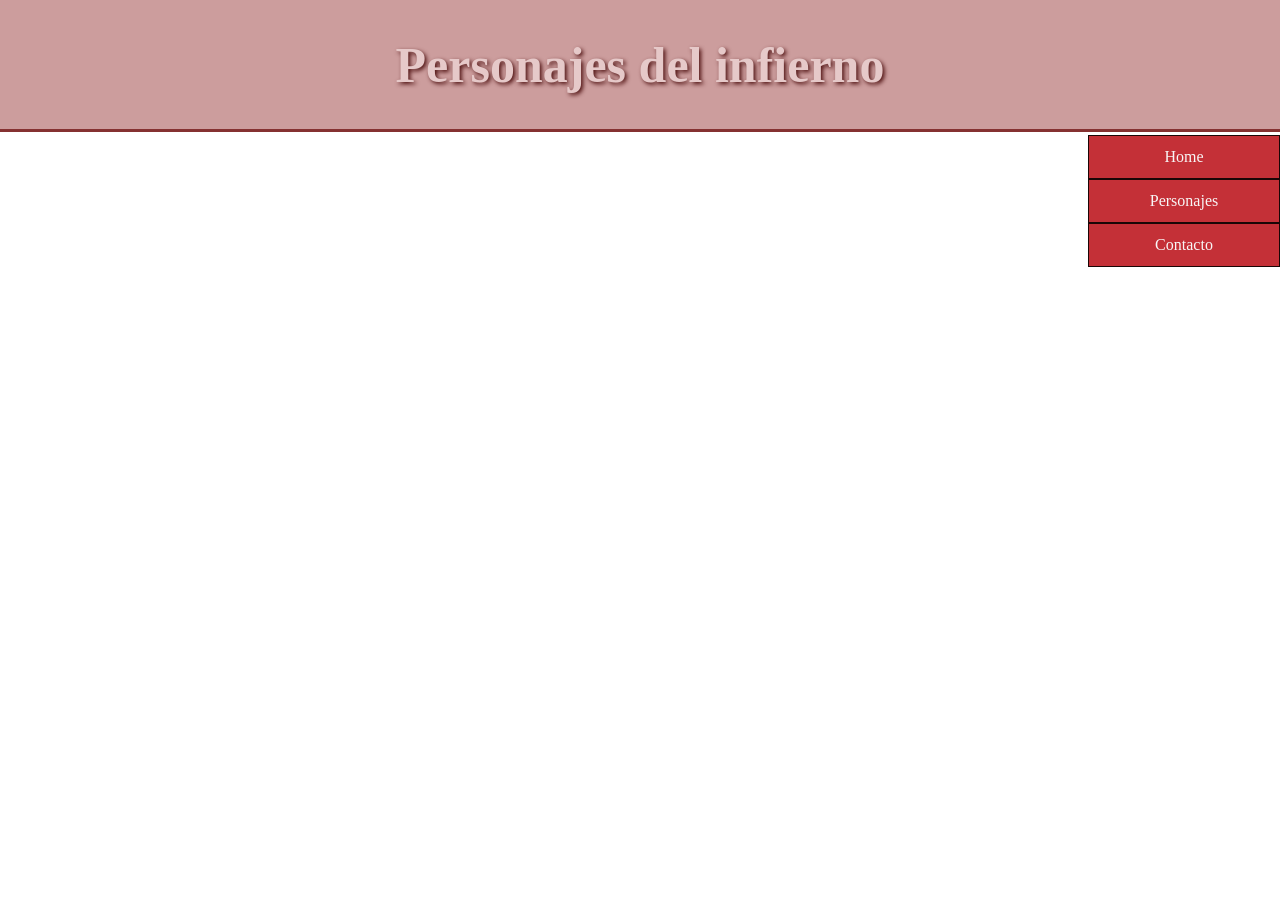
==== Webs/Infierno.html @ dab5af92 "asdaw" ====
<!DOCTYPE html>
<html> 
    <head>
        <meta charset =“UTF8”>
        <link rel="stylesheet" href="Infierno.css">
        <title>Infierno</title>
    </head>

    <body>
        <header class="titulo">
            <h1>Personajes del infierno</h1>
        </header>

        <div class="div1">
            <ul>
                <li><a href="Proyecto.html" >Home</a></li>
                <li class="lis"><a href="Personajes.html" >Personajes</a>
                    <ul class="lista">
                        <li><a href="Infierno.html" >Infierno</a></li>
                        <li><a href="Cielo.html" >Cielo</a></li>
                    </ul>
                </li>
                <li><a href="Episodios.html">Contacto</a></li>
            </ul>
        </div>        
    </body>
---- Webs/Infierno.css ----
body{
        margin: 0;   /* elimina márgenes por defecto */
        height: 100vh;               /* ocupa toda la altura de la ventana */
        background-image: url('Infierno.jpg');       /* ruta de mi imagen */
        background-size: cover;              /* ajusta la imagen para cubrir todo */
        background-position: center;            /* centra la imagen */
}

ul {
    list-style-type: none;   /* Quita los puntos o viñetas de la lista */
    margin: 0;               /* Elimina márgenes externos */
    padding: 0;              /* Elimina el espacio interno por defecto */
    width: 15%;              /* Define el ancho del menú lateral */
    background-color: #c43037; /* Color de fondo rojo oscuro */
    position: fixed;         /* Fija el menú en la pantalla aunque se haga scroll */
    right: 0;                /* Lo coloca pegado al lado derecho */
    top: 15%;                /* Lo baja un poco desde la parte superior */
}


li {
    position: relative;      /* Permite que los submenús se posicionen respecto a cada <li> */
}

li a {
    text-decoration: none;   /* Quita el subrayado de los enlaces */
    padding: 12px 16px;      /* Añade espacio interno para que el botón sea más grande */
    display: block;          /* Hace que el enlace ocupe todo el ancho disponible */
    border: 1.7px solid rgb(26, 6, 6); /* Añade un borde oscuro alrededor de cada enlace */
    color: rgb(248, 246, 246); /* Texto en color blanco */
    text-align: center;      /* Centra el texto dentro del enlace */
}

li a:hover {
    background-color: rgb(233, 215, 215); /* Cambia el fondo al pasar el cursor */
    color: rgb(126, 36, 36);              /* Cambia el color del texto al pasar el cursor */
}

ul.lista {
    display: none;                  /* El submenú está oculto por defecto, solo aparece al hacer hover en el padre */
    position: absolute;             /* Se posiciona de manera absoluta respecto al <li> contenedor */
    top: 100%;                      /* Lo coloca justo debajo del enlace principal (al 100% de la altura del <li>) */
    left: 0;                        /* Alinea el submenú al borde izquierdo del <li> */
    background-color: rgb(126, 36, 36); /* Color de fondo rojo oscuro para diferenciarlo del menú principal */
    color: rgb(233, 215, 215);      /* Color del texto en un tono claro para buen contraste */
    width: 100%;                    /* Hace que el submenú tenga el mismo ancho que el <li> padre */
    z-index: 1;                     /* Se asegura de que el submenú aparezca por encima de otros elementos de la página */
    border: 1.7px solid rgb(26, 6, 6); /* Añade un borde oscuro, consistente con el estilo del menú principal */
}

ul.lista li a {
    border-top: 1px solid rgb(126, 36, 36); /* Añade una línea divisoria entre las opciones del submenú */
    padding: 10px;              /* Espacio interno más pequeño que el menú principal */
}

li.lis:hover ul.lista {
    display: block;          /* Cuando pasas el cursor por el <li class="lis">, el submenú aparece */
}

header{
    background-color: rgba(150, 55, 55, 0.486);
    background-size: cover; 
    background-repeat: no-repeat; 
    text-align: center;
    padding: 2px;
    font-size: 25px;
    font-family: Cambria, Cochin, Georgia, Times, 'Times New Roman', serif;
    border-bottom: 3px solid rgb(133, 49, 49); 
    color:rgb(230, 201, 201);  
    position: relative;
    text-shadow: 2px 2px 4px rgb(78, 16, 16);
}
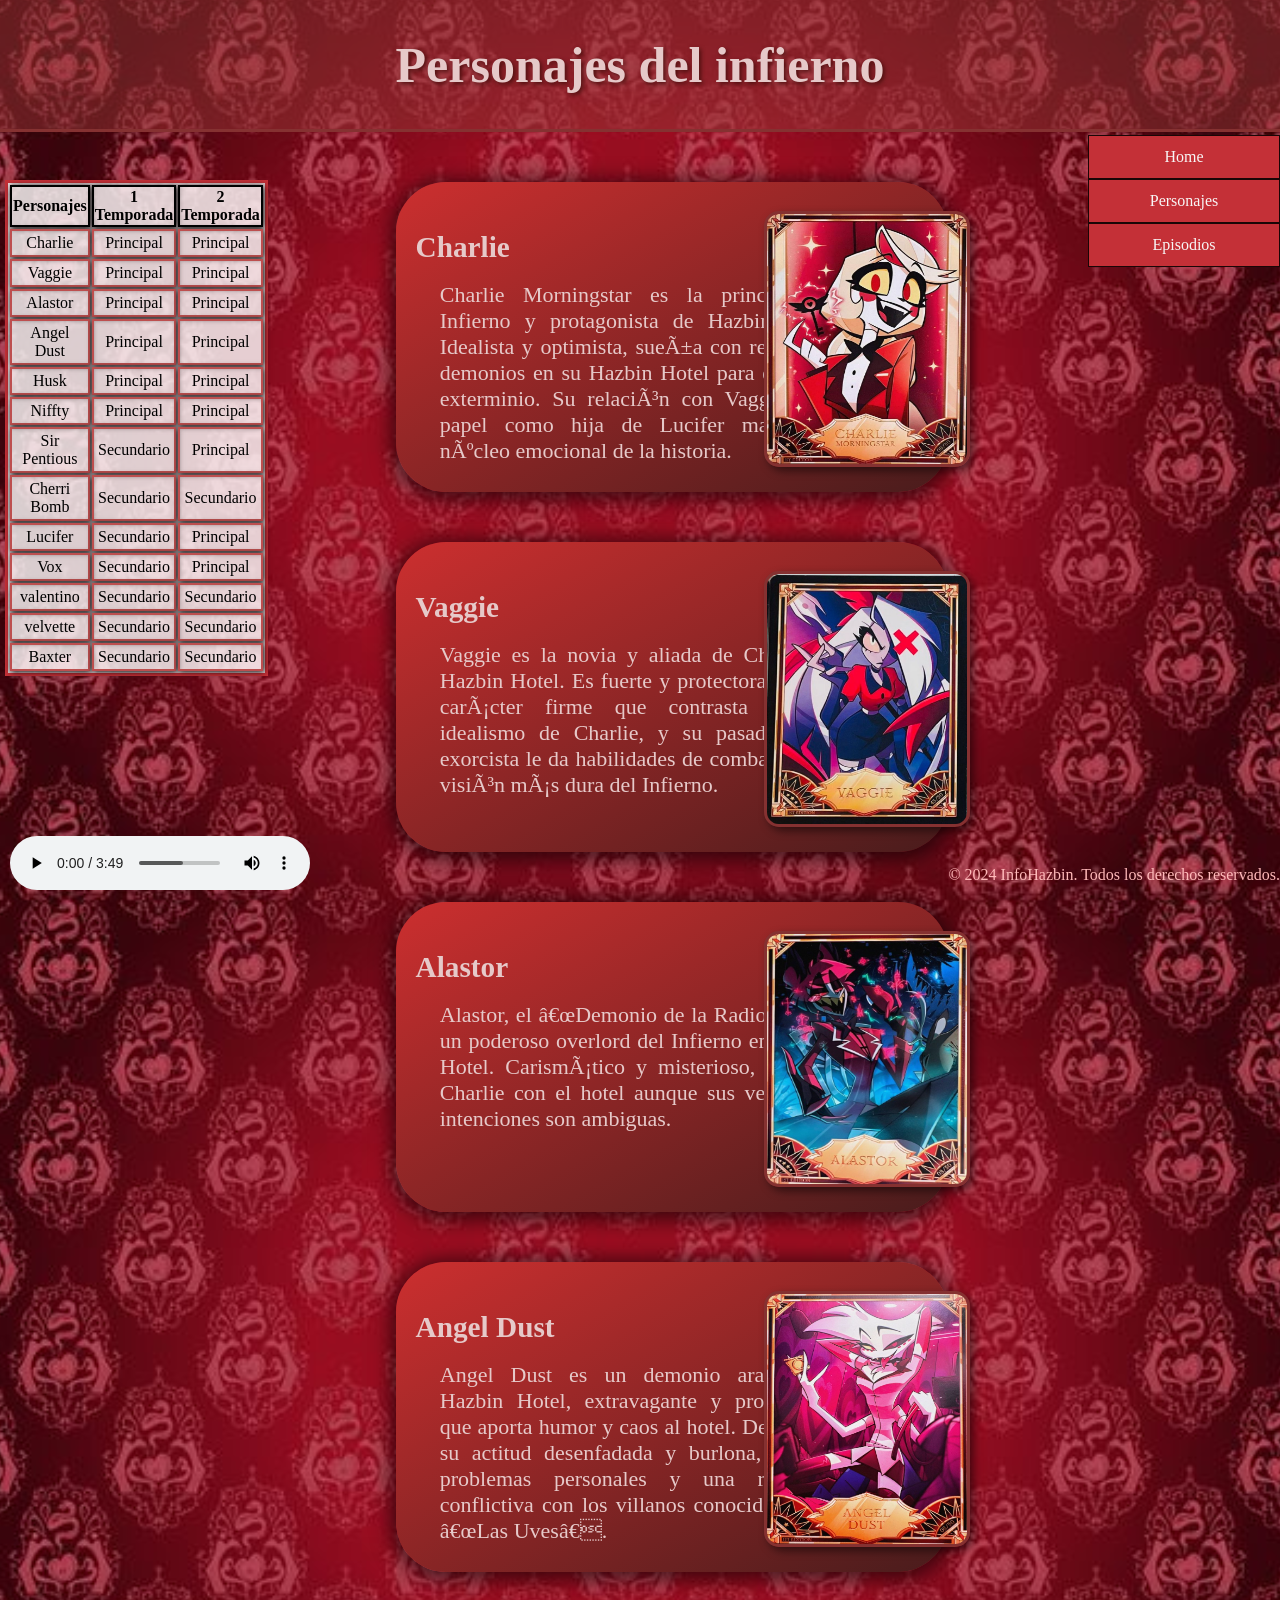
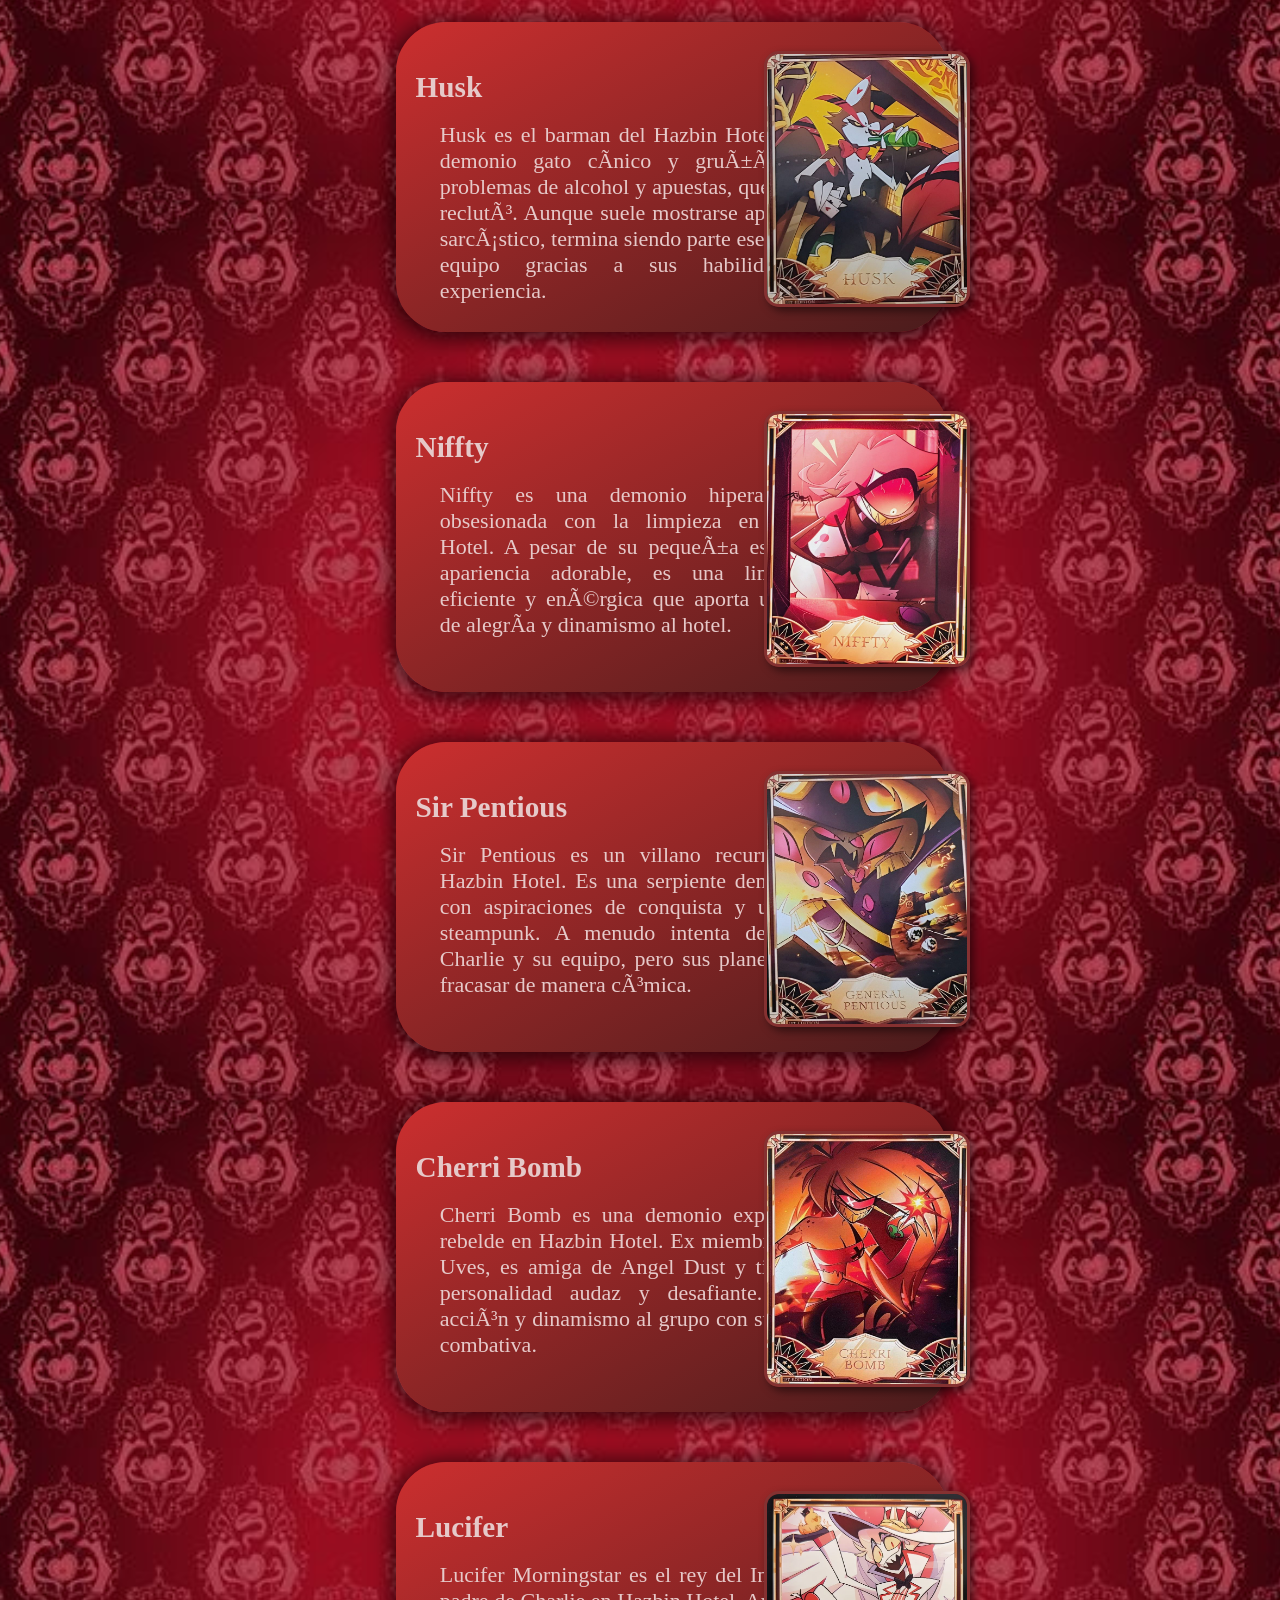
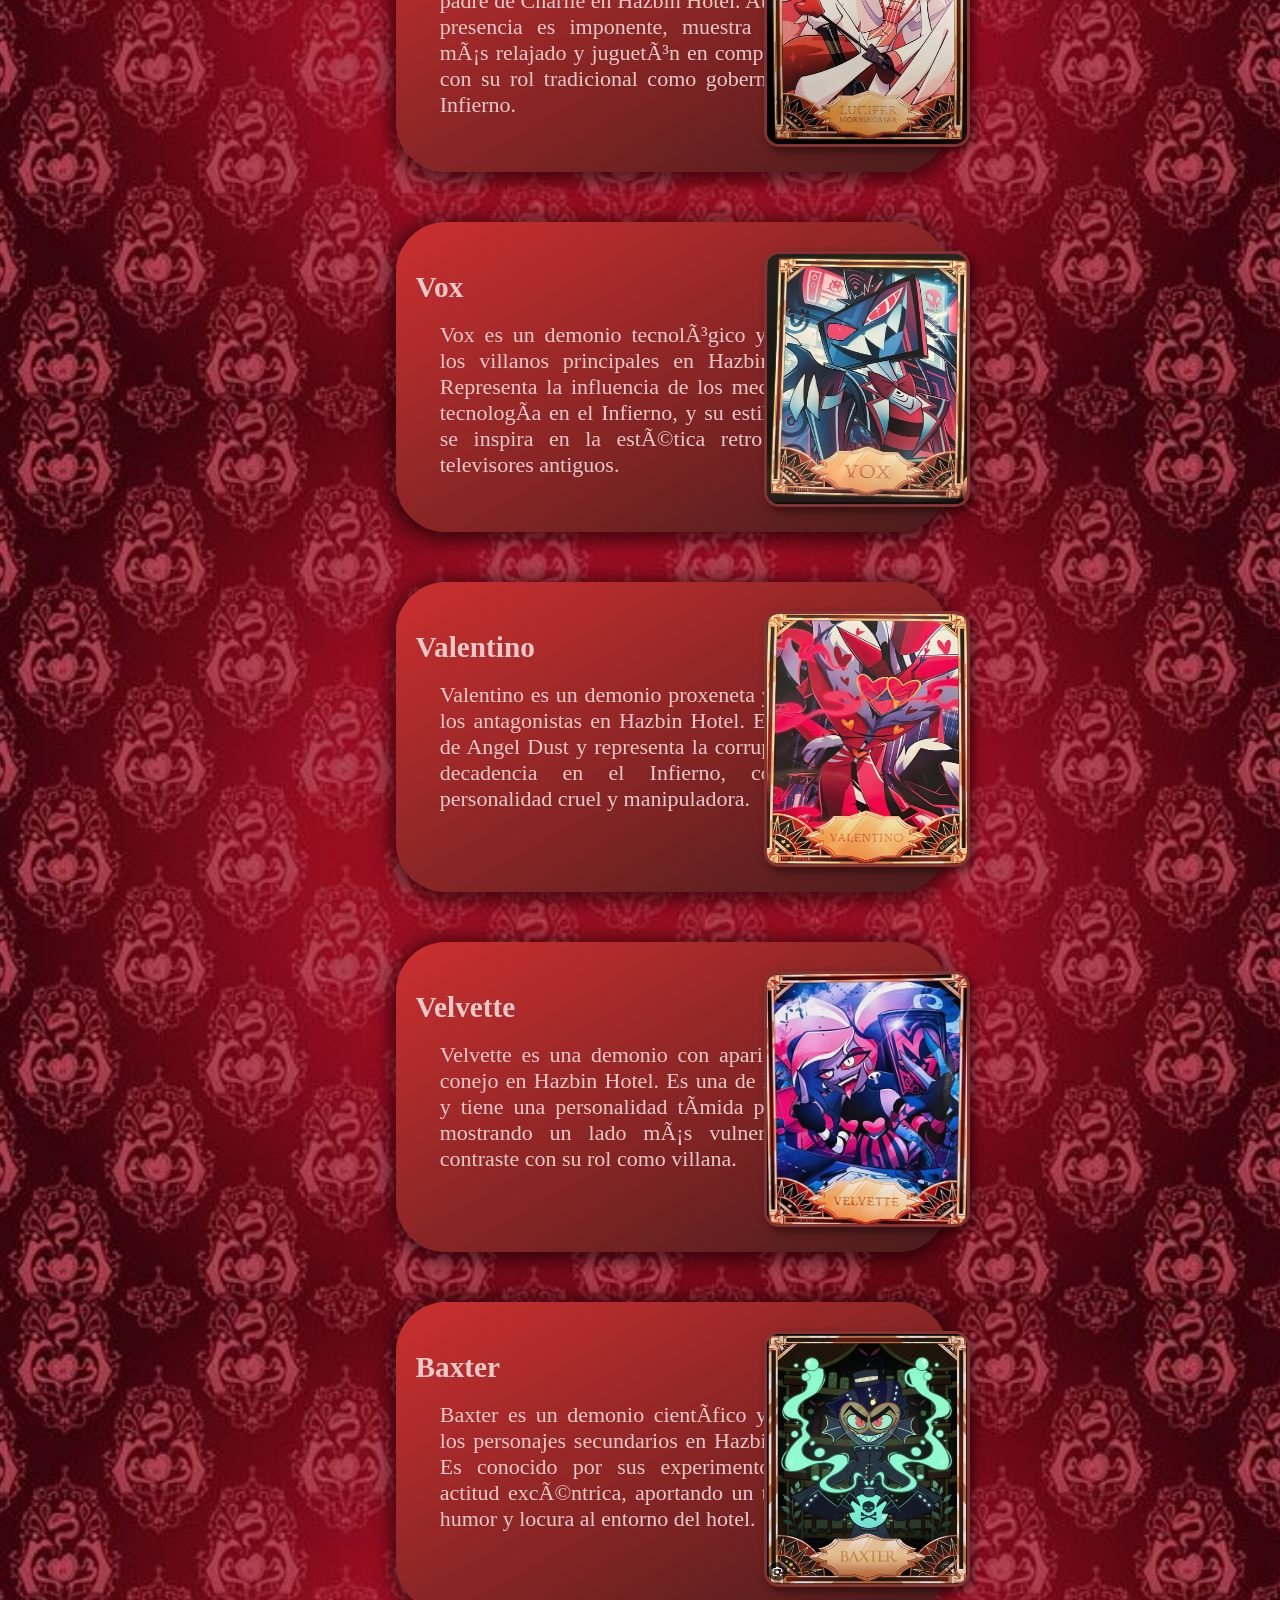
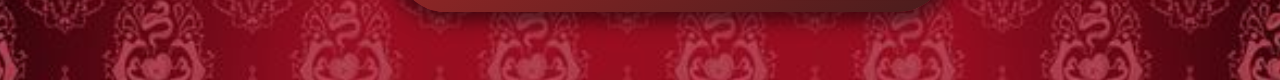
==== commit f5d6dfc6: "asd" ====
--- a/Webs/Infierno.html
+++ b/Webs/Infierno.html
@@ -20,7 +20,182 @@
                         <li><a href="Cielo.html" >Cielo</a></li>
                     </ul>
                 </li>
-                <li><a href="Episodios.html">Contacto</a></li>
+                <li><a href="Episodios.html">Episodios</a></li>
             </ul>
-        </div>        
+        </div> 
+        
+        <table>
+            <tr>
+                <th>Personajes</th>
+                <th>1 Temporada</th>
+                <th>2 Temporada</th>
+            </tr>
+
+            <tr>
+                <td>Charlie</td>
+                <td>Principal</td>
+                <td>Principal</td>
+            </tr>
+            
+            <tr>
+                <td>Vaggie</td>
+                <td>Principal</td>
+                <td>Principal</td>
+            </tr>
+
+            <tr>
+                <td>Alastor</td>
+                <td>Principal</td>
+                <td>Principal</td>
+            </tr>
+
+            <tr>
+                <td>Angel Dust</td>
+                <td>Principal</td>
+                <td>Principal</td>
+            </tr>
+
+            <tr>
+                <td>Husk</td>
+                <td>Principal</td>
+                <td>Principal</td>
+            </tr>
+
+            <tr>
+                <td>Niffty</td>
+                <td>Principal</td>
+                <td>Principal</td>
+            </tr>
+
+            <tr>
+                <td>Sir Pentious</td>
+                <td>Secundario</td>
+                <td>Principal</td>
+            </tr>
+
+            <tr>
+                <td>Cherri Bomb</td>
+                <td>Secundario</td>
+                <td>Secundario</td>
+            </tr>
+
+            <tr>
+                <td>Lucifer</td>
+                <td>Secundario</td>
+                <td>Principal</td>
+            </tr>
+
+            <tr>
+                <td>Vox</td>
+                <td>Secundario</td>
+                <td>Principal</td>
+            </tr>
+
+            <tr>
+                <td>valentino</td>
+                <td>Secundario</td>
+                <td>Secundario</td>
+            </tr>
+
+            <tr>
+                <td>velvette</td>
+                <td>Secundario</td>
+                <td>Secundario</td>
+            </tr>
+
+            <tr>
+                <td>Baxter</td>
+                <td>Secundario</td>
+                <td>Secundario</td>
+            </tr>
+
+        </table>
+
+        <footer>
+            <p class="pie">&copy; 2024 InfoHazbin. Todos los derechos reservados.</p>
+        </footer>
+
+        <div class="texto">
+            <h3>Charlie</h3>
+            <p class="personajes">Charlie Morningstar es la princesa del Infierno y protagonista de Hazbin Hotel. Idealista y optimista, sueña con rehabilitar demonios en su Hazbin Hotel para evitar su exterminio. Su relación con Vaggie y su papel como hija de Lucifer marcan el núcleo emocional de la historia.</p>
+            <img src="charlie.jpg" alt="Charlie" width="200" height="260" class="foto">
+        </div>
+
+        <div class="texto">
+            <h3>Vaggie</h3>
+            <p class="personajes">Vaggie es la novia y aliada de Charlie en Hazbin Hotel. Es fuerte y protectora, con un carácter firme que contrasta con el idealismo de Charlie, y su pasado como exorcista le da habilidades de combate y una visión más dura del Infierno.</p>
+            <img src="vaggie.jpg" alt="Charlie" width="200" height="260" class="foto">
+        </div>
+
+        <div class="texto">
+            <h3>Alastor</h3>
+            <p class="personajes">Alastor, el “Demonio de la Radio”, es un poderoso overlord del Infierno en Hazbin Hotel. Carismático y misterioso, ayuda a Charlie con el hotel aunque sus verdaderas intenciones son ambiguas.</p>
+            <img src="alastor.jpg" alt="Charlie" width="200" height="260" class="foto">
+        </div>
+
+        <div class="texto">
+            <h3>Angel Dust</h3>
+            <p class="personajes">Angel Dust es un demonio araña en Hazbin Hotel, extravagante y provocador, que aporta humor y caos al hotel. Detrás de su actitud desenfadada y burlona, arrastra problemas personales y una relación conflictiva con los villanos conocidos como “Las Uves”.</p>
+            <img src="angel.jpg" alt="Charlie" width="200" height="260" class="foto">
+        </div>
+
+        <div class="texto">
+            <h3>Husk</h3>
+            <p class="personajes">Husk es el barman del Hazbin Hotel. Es un demonio gato cínico y gruñón, con problemas de alcohol y apuestas, que Alastor reclutó. Aunque suele mostrarse apático y sarcástico, termina siendo parte esencial del equipo gracias a sus habilidades y experiencia.</p>
+            <img src="husk.jpg" alt="Charlie" width="200" height="260" class="foto">
+        </div>
+
+        <div class="texto">
+            <h3>Niffty</h3>
+            <p class="personajes">Niffty es una demonio hiperactiva y obsesionada con la limpieza en Hazbin Hotel. A pesar de su pequeña estatura y apariencia adorable, es una limpiadora eficiente y enérgica que aporta un toque de alegría y dinamismo al hotel.</p>
+            <img src="niffty.jpg" alt="Charlie" width="200" height="260" class="foto">
+        </div>
+
+        <div class="texto">
+            <h3>Sir Pentious</h3>
+            <p class="personajes">Sir Pentious es un villano recurrente en Hazbin Hotel. Es una serpiente demoníaca con aspiraciones de conquista y un estilo steampunk. A menudo intenta derrotar a Charlie y su equipo, pero sus planes suelen fracasar de manera cómica.</p>
+            <img src="sir.jpg" alt="Charlie" width="200" height="260" class="foto">
+        </div>
+
+        <div class="texto">
+            <h3>Cherri Bomb</h3>
+            <p class="personajes">Cherri Bomb es una demonio explosiva y rebelde en Hazbin Hotel. Ex miembro de las Uves, es amiga de Angel Dust y tiene una personalidad audaz y desafiante. Aporta acción y dinamismo al grupo con su actitud combativa.</p>
+            <img src="cherri.jpg" alt="Charlie" width="200" height="260" class="foto">
+        </div>
+
+        <div class="texto">
+            <h3>Lucifer</h3>
+            <p class="personajes">Lucifer Morningstar es el rey del Infierno y padre de Charlie en Hazbin Hotel. Aunque su presencia es imponente, muestra un lado más relajado y juguetón en comparación con su rol tradicional como gobernante del Infierno.</p>
+            <img src="lucifer.jpg" alt="Charlie" width="200" height="260" class="foto">
+        </div>
+
+        <div class="texto">
+            <h3>Vox</h3>
+            <p class="personajes">Vox es un demonio tecnológico y uno de los villanos principales en Hazbin Hotel. Representa la influencia de los medios y la tecnología en el Infierno, y su estilo visual se inspira en la estética retro de los televisores antiguos.</p>
+            <img src="vox.jpg" alt="Charlie" width="200" height="260" class="foto">
+        </div>
+
+        <div class="texto">
+            <h3>Valentino</h3>
+            <p class="personajes">Valentino es un demonio proxeneta y uno de los antagonistas en Hazbin Hotel. Es el jefe de Angel Dust y representa la corrupción y decadencia en el Infierno, con una personalidad cruel y manipuladora.</p>
+            <img src="valentino.jpg" alt="Charlie" width="200" height="260" class="foto">
+        </div>
+
+        <div class="texto">
+            <h3>Velvette</h3>
+            <p class="personajes">Velvette es una demonio con apariencia de conejo en Hazbin Hotel. Es una de las Uves y tiene una personalidad tímida pero leal, mostrando un lado más vulnerable en contraste con su rol como villana.</p>
+            <img src="velvette.jpg" alt="Charlie" width="200" height="260" class="foto">
+        </div>
+
+        <div class="texto">
+            <h3>Baxter</h3>
+            <p class="personajes">Baxter es un demonio científico y uno de los personajes secundarios en Hazbin Hotel. Es conocido por sus experimentos y su actitud excéntrica, aportando un toque de humor y locura al entorno del hotel.</p>
+            <img src="baxter.jpg" alt="Charlie" width="200" height="260" class="foto">
+        </div>
+
+        <div class="audio"></div>
+            <audio controls>
+                <source src="Trust Us.mp3" type="audio/mp3">
+        </audio> <br>
+
     </body>
--- a/Webs/Infierno.css
+++ b/Webs/Infierno.css
@@ -1,7 +1,7 @@
 body{
         margin: 0;   /* elimina márgenes por defecto */
         height: 100vh;               /* ocupa toda la altura de la ventana */
-        background-image: url('Infierno.jpg');       /* ruta de mi imagen */
+        background-image: url('HazbinHotel.jpg');       /* ruta de mi imagen */
         background-size: cover;              /* ajusta la imagen para cubrir todo */
         background-position: center;            /* centra la imagen */
 }
@@ -70,3 +70,81 @@
     position: relative;
     text-shadow: 2px 2px 4px rgb(78, 16, 16);
 }
+
+
+table{
+    width: 20%;
+    background-color: rgba(255, 255, 255, 0.8);
+    border: #c43037 3px solid;
+    position: absolute;
+    left: 5px;
+    top: 20%;
+}
+
+th{
+    border: 2px solid black;
+    text-align: center;
+    padding: px;
+    box-shadow: black 1px 1px 6px;
+}
+
+td{
+    border: 2px solid rgb(189, 79, 79);
+    text-align: center;
+    padding: 3px;
+    box-shadow: black 1px 1px 6px;
+}
+
+p.pie{
+    bottom: 0;
+    right: 0;
+    position: fixed;
+    color: rgb(255, 186, 186);
+}
+
+div.texto{
+    margin: 50px;
+    font-family: Cambria, Cochin, Georgia, Times, 'Times New Roman', serif;
+    font-size: 25px;
+    color: rgb(230, 201, 201);
+    text-align: justify;
+    position: relative;
+    padding: 20px;
+    border-radius: 50px;
+    width: 40%;
+    height: 270px;
+    left: 27%;
+    top: 0%;
+    box-shadow: 0px 3px 20px 5px rgba(0, 0, 0, 0.6);
+    background-image: linear-gradient(to right bottom,rgb(204, 47, 47),rgb(73, 28, 28));
+}
+
+p.personajes{
+    font-family: Cambria, Cochin, Georgia, Times, 'Times New Roman', serif;
+    font-size: 18px;
+    color: rgb(230, 201, 201);
+    text-align: justify;
+    width: 400px;
+    position: absolute;
+    left: 8%;
+    top: 25%;
+    font-size: 22px;
+}
+
+img.foto{
+    width: 200px;
+    height: 250px;
+    border: 3px solid rgb(133, 49, 49);
+    box-shadow: 4px 4px 8px rgba(0, 0, 0, 0.5);
+    border-radius: 15px;
+    margin: 10px;
+    position: absolute;
+    left: 65%;
+    top: 6%;
+}
+
+audio{
+    position: fixed;
+    bottom: 10px;
+    left: 10px;
+}
